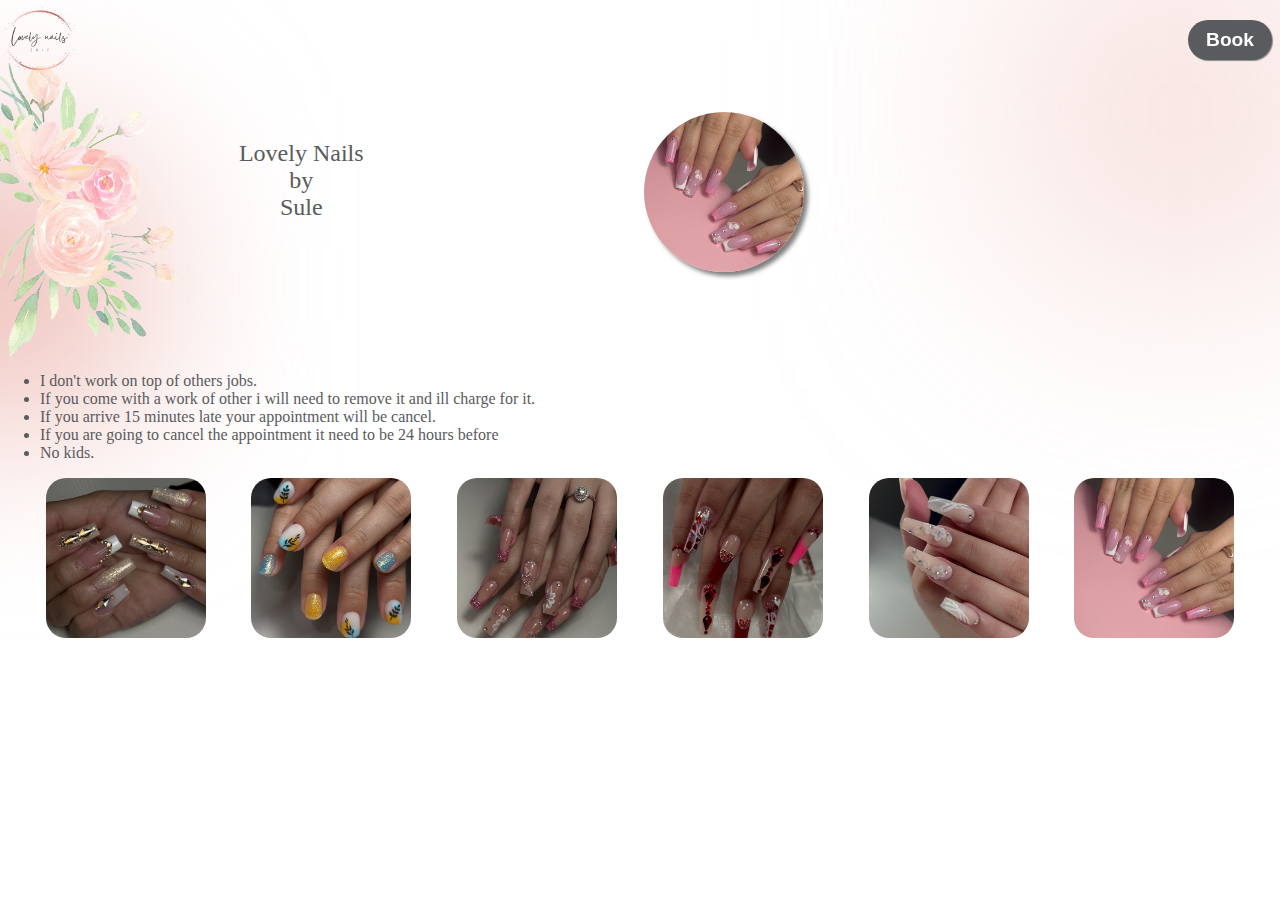
==== index.html @ fda35ba5 "Add files via upload" ====
<!DOCTYPE html>
<html lang="en">
  <head>
    <meta charset="UTF-8">
    <meta http-equiv="X-UA-Compatible" content="IE=edge">
    <meta name="viewport" content="width=device-width, initial-scale=1.0">
    <title>Nails Page</title>
    <link rel="stylesheet" href="styles.css">
    <script src="script.js"></script>
  </head>
  <body>
    <header class="header">
      <div class="logo-container">
        <img class="logo" src="photos/Lovely nails.png" alt="Logo">
      </div>
      <a href="https://squareup.com/appointments/book/yrqd9l1w0re13n/LX31G40K2Y3ZB/services">
        <button class="book-btn">Book</button>
      </a>
    </header>
    <div class="hero">
      <div class="name">
        <span>Lovely Nails</span>
        <span>by</span>
        <span>Sule</span>
      </div>
      <div class="cont-profile">
        <img class="profile-photo" src="photos/p10.jpeg" alt="">
      </div>
    </div>
    <div>
      <div>
        <img class="flower-photo" src="photos/flower-photo.png" alt="">
      </div>
      
    </div>
    <div class="list">
      <ul>
        <li>I don't work on top of others jobs.</li>
        <li>If you come with a work of other i will need to remove it and ill charge for it.</li>
        <li>If you arrive 15 minutes late your appointment will be cancel.</li>
        <li>If you are going to cancel the appointment it need to be 24 hours before</li>
        <li>No kids.</li>
      </ul>
    </div>
    <div class="collage-cont">
      <div class="collage">
        <img class="photo" src="photos/p1.jpeg" alt="">
      </div>
      <div class="collage">
        <img class="photo" src="photos/p6.jpeg" alt="">
      </div>
      <div class="collage">
        <img class="photo" src="photos/p3.jpeg" alt="">
      </div>
      <div class="collage">
        <img class="photo" src="photos/p4.jpeg" alt="">
      </div>
      <div class="collage">
        <img class="photo" src="photos/p5.jpeg" alt="">
      </div>
      <div class="collage">
        <img class="photo" src="photos/p10.jpeg" alt="">
      </div>
    </div>
    <div class="eclipse"></div>
    <div class="eclipse2"></div>
  </body>
</html>
---- styles.css ----
header {
  display: flex;
  justify-content: space-between;
  align-items: center;
  top: 0;
  left: 0;
  width: 100%;
  height: 80px;
}

body {
  margin: 0;
  padding: 0;
  background-color: #ffffff;
}
  
.logo-container {
  width: 78.62px;
  height: 70px;
  left: 6px;
  top: 5px;
}

.logo {
  width: 78.62px;
  height: 70px;
  left: 6px;
  top: 5px;
}

.book-btn {
  position: fixed;
  z-index: 9999;
  top: 20px;
  right: 8px;
  background-color: #595B5E;
  border: none;
  color: #ffffff;
  padding: 9px 18px;
  font-size: 1.2rem;
  border-radius: 20px;
  box-shadow: 1px 1px 1px #888888;
  transition: background-color 0.3s ease;
  cursor: pointer;
  font-weight: bold;
  word-spacing: -1.7%;
}

.book-btn:hover {
  background-color: #dd7973;
}

.hero {
  display: flex;
  margin-top: 2rem;
}

.name {
  flex: 1;
  text-align: center;
  color: #595b5e;
  font-size: 1.5rem;
  width: 150px;
  margin-top: 28px;
  margin-left: -25px;
  font-family: 'Times New Roman', Times, serif;
}

span {
  display: block;
}

.flower-photo {
  position: absolute;
  z-index: -1;
  width: 309px;
  height: 243px;
  left: -90px;
  top: 80px;
  transform: rotate(68.76deg);
}

.profile-photo {
  width: 160px;
  height: 160px;
  border-radius: 100px;
  margin-left: 1rem;
  object-fit: cover;
  box-shadow: 4px 4px 4px rgba(0, 0, 0, 0.5);
}
.cont-profile {
  flex: 1;
  width: 160px;
  height: 160px;
}

.list {
  margin-top: 100px;
  font-family: 'Times New Roman', Times, serif;
  color: #595B5E;
}

.collage-cont {
  display: flex;
  flex-wrap: wrap;
  justify-content: space-evenly;
}

.collage {
  height: 160px;
  width: 160px;
  padding-bottom: 20px;
}

.photo {
  width: 160px;
  height: 160px;
  border-radius: 20px;
  margin-bottom: 20px;
  object-fit: cover;
}

.eclipse {
  position: absolute;
  z-index: -2;
  width: 200px;
  height: 221px;
  right: 0px;
  top: 0px;
  background: #EAACA4;
  filter: blur(150px);
}

.eclipse2 {
  position: absolute;
  z-index: -2;
  width: 243px;
  height: 238px;
  left: -121px;
  top: 165px;
  background: #EAACA4;
  filter: blur(100px);
}


@media only screen and (min-width: 768px) {
  #first-img {
    width: 50%;
    margin: 0 auto;
  }
  
}
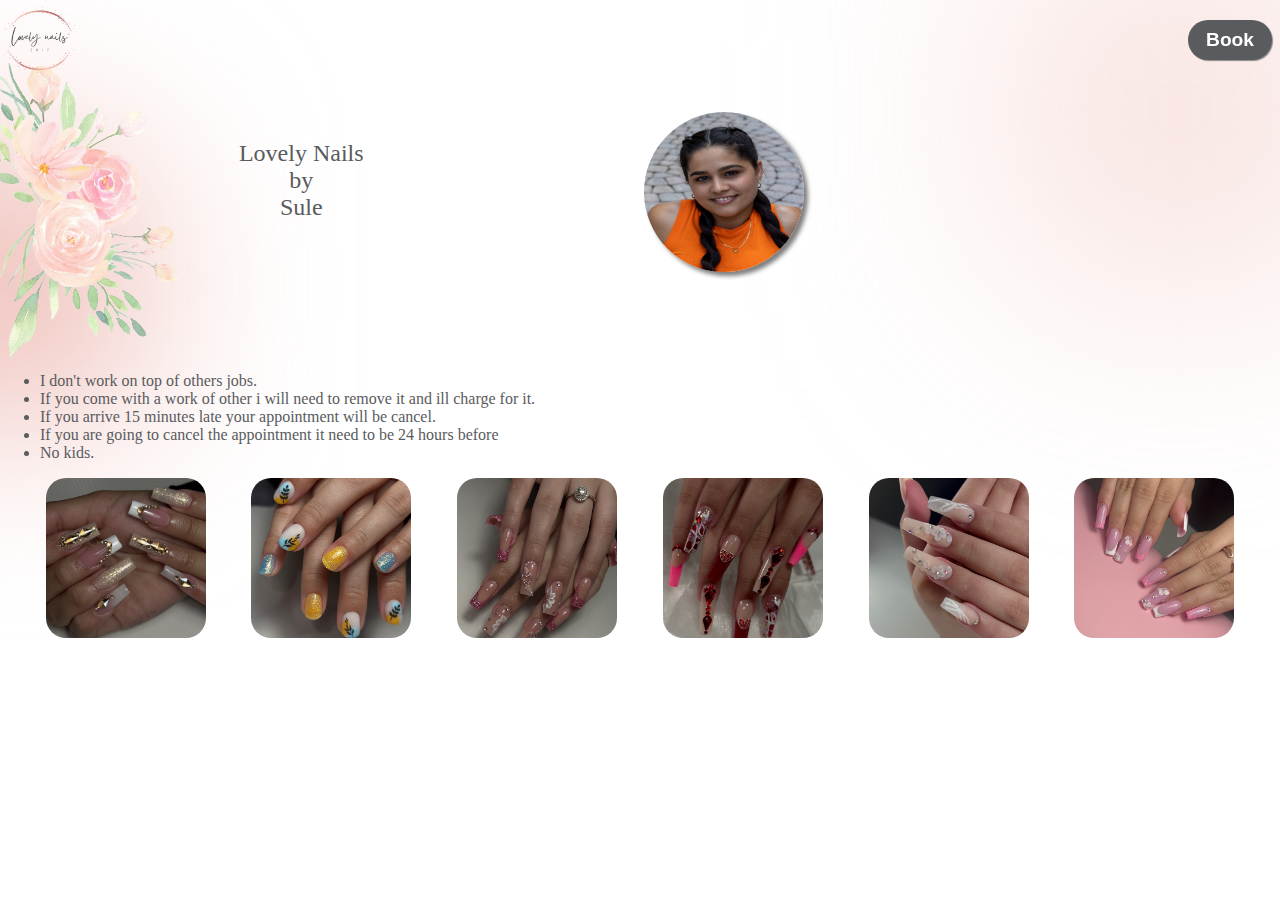
==== commit f78463b9: "Add files via upload" ====
--- a/index.html
+++ b/index.html
@@ -24,7 +24,7 @@
         <span>Sule</span>
       </div>
       <div class="cont-profile">
-        <img class="profile-photo" src="photos/p10.jpeg" alt="">
+        <img class="profile-photo" src="photos/_MG_4037-min.jpg" alt="">
       </div>
     </div>
     <div>
--- a/styles.css
+++ b/styles.css
@@ -85,7 +85,7 @@
   height: 160px;
   border-radius: 100px;
   margin-left: 1rem;
-  object-fit: cover;
+  
   box-shadow: 4px 4px 4px rgba(0, 0, 0, 0.5);
 }
 .cont-profile {
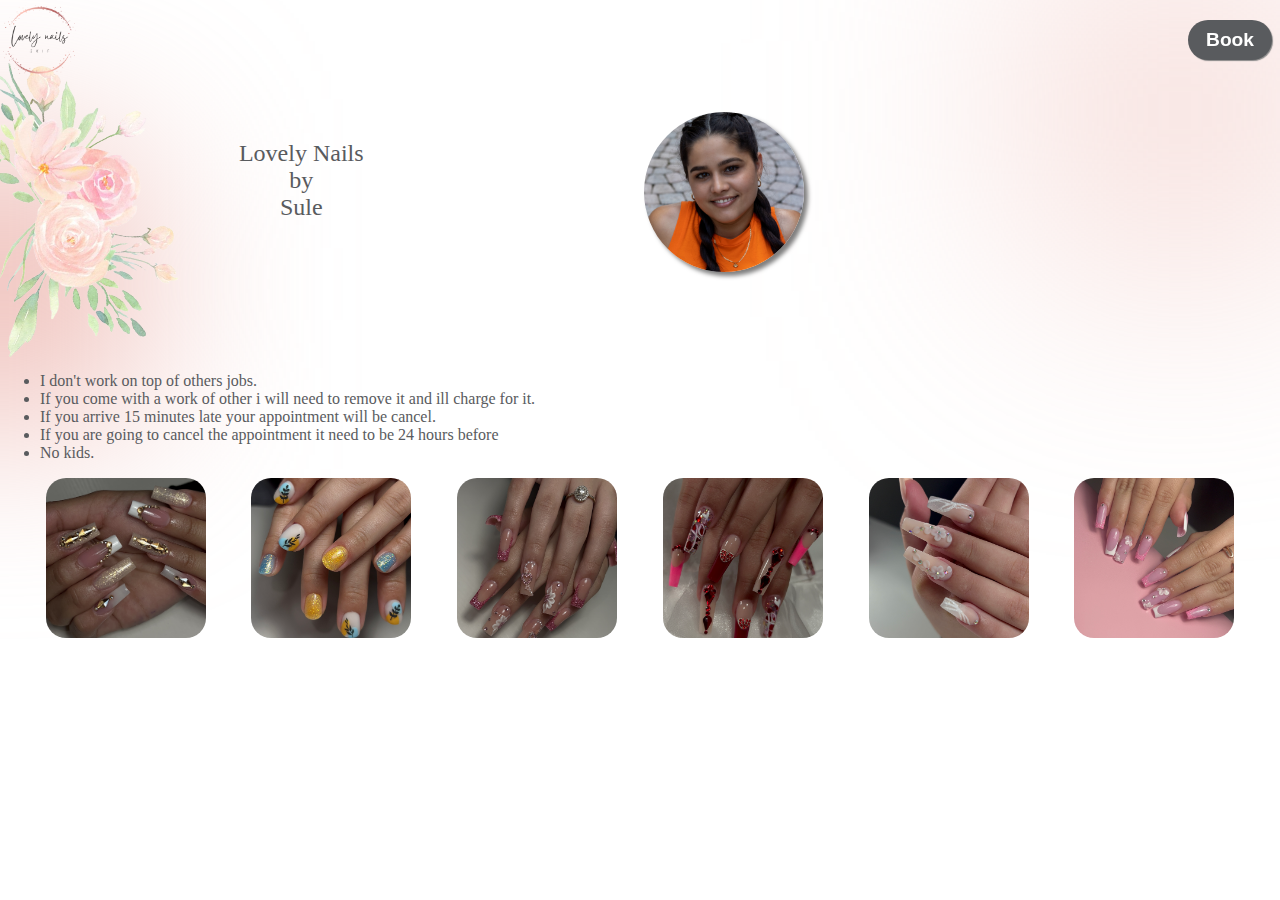
==== commit d0ac7205: "Add files via upload" ====
--- a/index.html
+++ b/index.html
@@ -24,7 +24,7 @@
         <span>Sule</span>
       </div>
       <div class="cont-profile">
-        <img class="profile-photo" src="photos/_MG_4037-min.jpg" alt="">
+        <img class="profile-photo" src="photos/_MG_4037-min.jpg" alt="photo">
       </div>
     </div>
     <div>
--- a/styles.css
+++ b/styles.css
@@ -26,6 +26,7 @@
   height: 70px;
   left: 6px;
   top: 5px;
+  object-fit: cover;
 }
 
 .book-btn {
@@ -85,7 +86,7 @@
   height: 160px;
   border-radius: 100px;
   margin-left: 1rem;
-  
+  object-fit: cover;
   box-shadow: 4px 4px 4px rgba(0, 0, 0, 0.5);
 }
 .cont-profile {
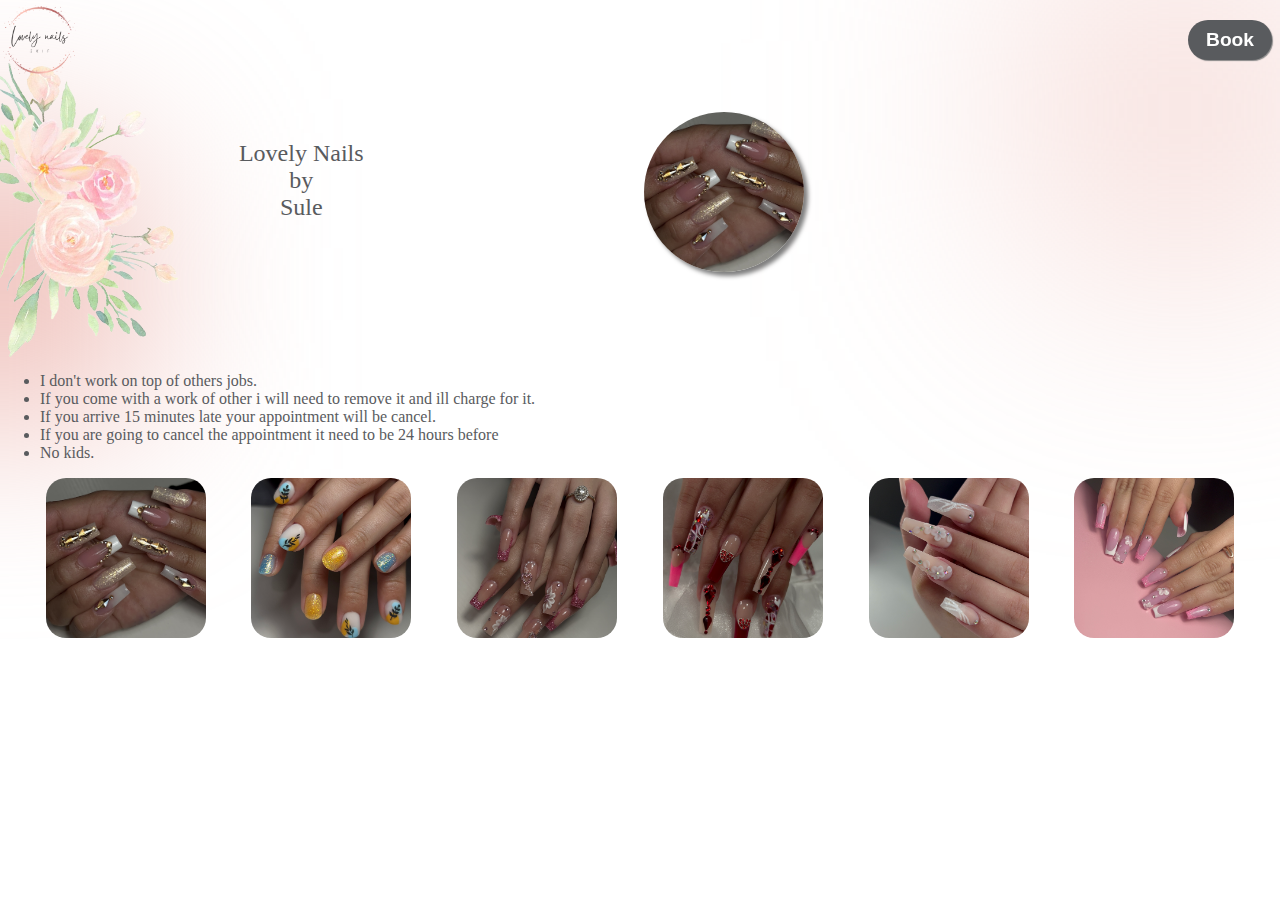
==== commit 6bd86283: "Add files via upload" ====
--- a/index.html
+++ b/index.html
@@ -24,7 +24,7 @@
         <span>Sule</span>
       </div>
       <div class="cont-profile">
-        <img class="profile-photo" src="photos/_MG_4037-min.jpg" alt="photo">
+        <img class="profile-photo" src="photos/p1.jpeg" alt="photo">
       </div>
     </div>
     <div>
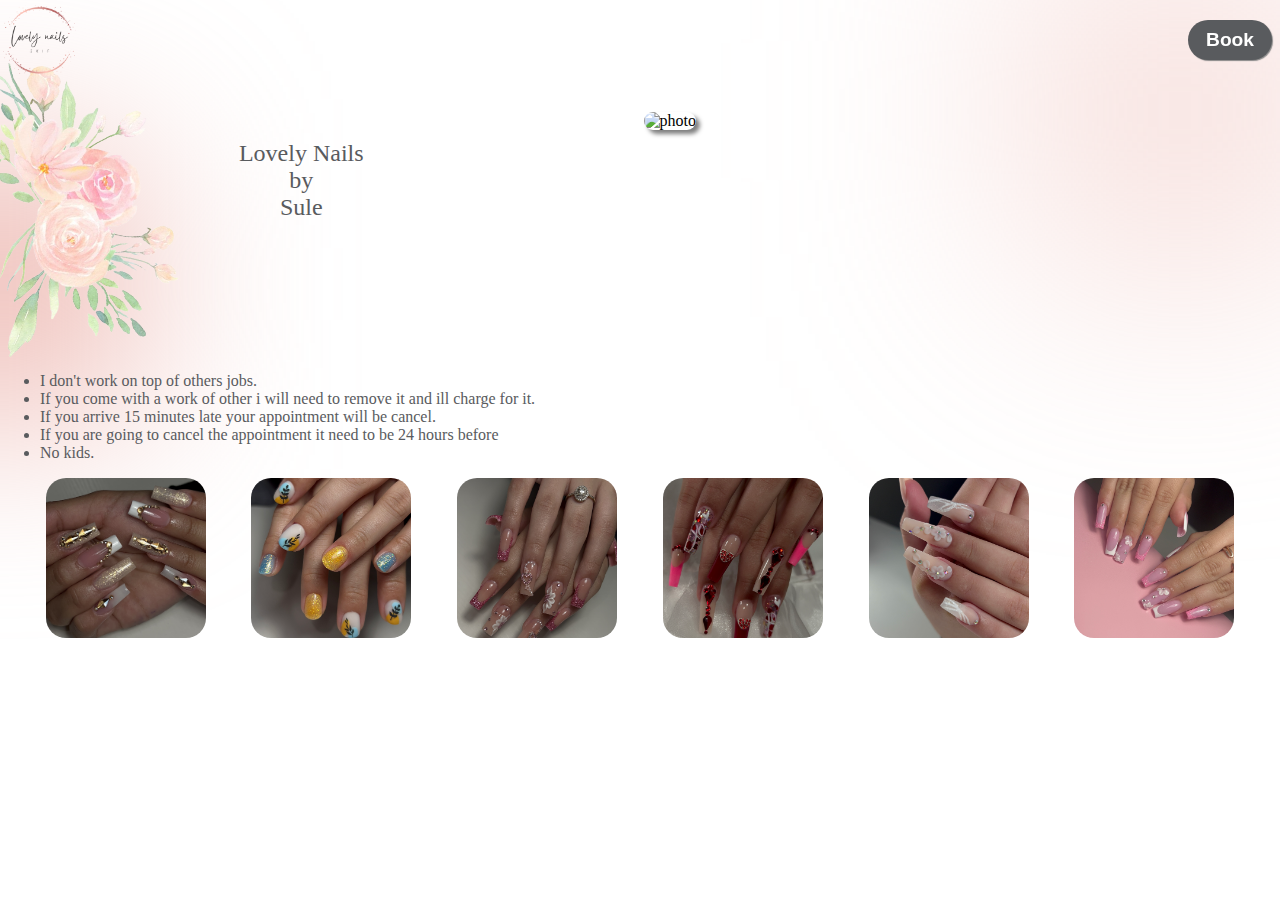
==== commit b22cc1ec: "Add files via upload" ====
--- a/index.html
+++ b/index.html
@@ -24,7 +24,7 @@
         <span>Sule</span>
       </div>
       <div class="cont-profile">
-        <img class="profile-photo" src="photos/p1.jpeg" alt="photo">
+        <img class="profile-photo" src="photos/_MG_4037-min.jpeg" alt="photo">
       </div>
     </div>
     <div>
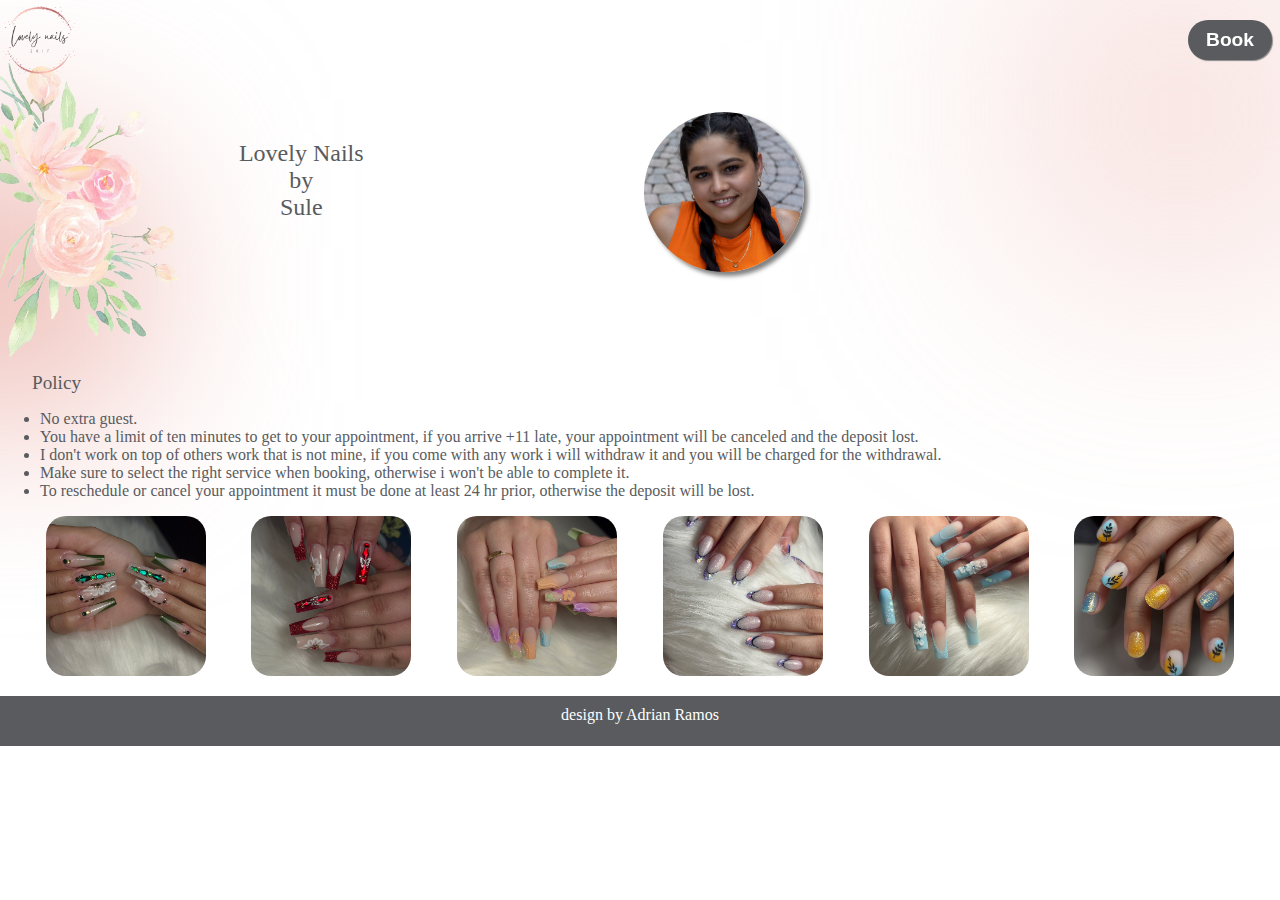
==== commit 1c15ca98: "Add files via upload" ====
--- a/index.html
+++ b/index.html
@@ -24,45 +24,50 @@
         <span>Sule</span>
       </div>
       <div class="cont-profile">
-        <img class="profile-photo" src="photos/_MG_4037-min.jpeg" alt="photo">
+        <img class="profile-photo" src="photos/sule.jpg" alt="photo">
       </div>
     </div>
     <div>
       <div>
         <img class="flower-photo" src="photos/flower-photo.png" alt="">
       </div>
-      
+    </div>
+    <div class="policy">
+      <span>Policy</span>
     </div>
     <div class="list">
       <ul>
-        <li>I don't work on top of others jobs.</li>
-        <li>If you come with a work of other i will need to remove it and ill charge for it.</li>
-        <li>If you arrive 15 minutes late your appointment will be cancel.</li>
-        <li>If you are going to cancel the appointment it need to be 24 hours before</li>
-        <li>No kids.</li>
+        <li>No extra guest.</li>
+        <li>You have a limit of ten minutes to get to your appointment, if you arrive +11 late, your appointment will be canceled and the deposit lost.</li>
+        <li>I don't work on top of others work that is not mine, if you come with any work i will withdraw it and you will be charged for the withdrawal.</li>
+        <li>Make sure to select the right service when booking, otherwise i won't be able to complete it.</li>
+        <li>To reschedule or cancel your appointment it must be done at least 24 hr prior, otherwise the deposit will be lost.</li>
       </ul>
     </div>
     <div class="collage-cont">
       <div class="collage">
-        <img class="photo" src="photos/p1.jpeg" alt="">
+        <img class="photo" src="photos/p1.JPG" alt="">
+      </div>
+      <div class="collage">
+        <img class="photo" src="photos/p2.JPG" alt="">
+      </div>
+      <div class="collage">
+        <img class="photo" src="photos/p3.JPG" alt="">
+      </div>
+      <div class="collage">
+        <img class="photo" src="photos/p4.JPG" alt="">
+      </div>
+      <div class="collage">
+        <img class="photo" src="photos/p5.JPG" alt="">
       </div>
       <div class="collage">
         <img class="photo" src="photos/p6.jpeg" alt="">
       </div>
-      <div class="collage">
-        <img class="photo" src="photos/p3.jpeg" alt="">
-      </div>
-      <div class="collage">
-        <img class="photo" src="photos/p4.jpeg" alt="">
-      </div>
-      <div class="collage">
-        <img class="photo" src="photos/p5.jpeg" alt="">
-      </div>
-      <div class="collage">
-        <img class="photo" src="photos/p10.jpeg" alt="">
-      </div>
     </div>
     <div class="eclipse"></div>
     <div class="eclipse2"></div>
+    <div class="bottom">
+      <span class="author">design by Adrian Ramos</span>
+    </div>
   </body>
 </html>--- a/styles.css
+++ b/styles.css
@@ -95,10 +95,17 @@
   height: 160px;
 }
 
+.policy {
+  margin-top: 100px;
+  color: #595B5E;
+  font-size: 1.2rem;
+  margin-left: 2rem;
+}
+
 .list {
-  margin-top: 100px;
   font-family: 'Times New Roman', Times, serif;
   color: #595B5E;
+  margin-right: 20px;
 }
 
 .collage-cont {
@@ -143,6 +150,17 @@
   filter: blur(100px);
 }
 
+.bottom {
+  width: 100%;
+  height: 50px;
+  background-color: #595B5E;
+  color: #ffffff;
+  text-align: center;
+}
+
+.author {
+  padding-top: 10px;
+}
 
 @media only screen and (min-width: 768px) {
   #first-img {
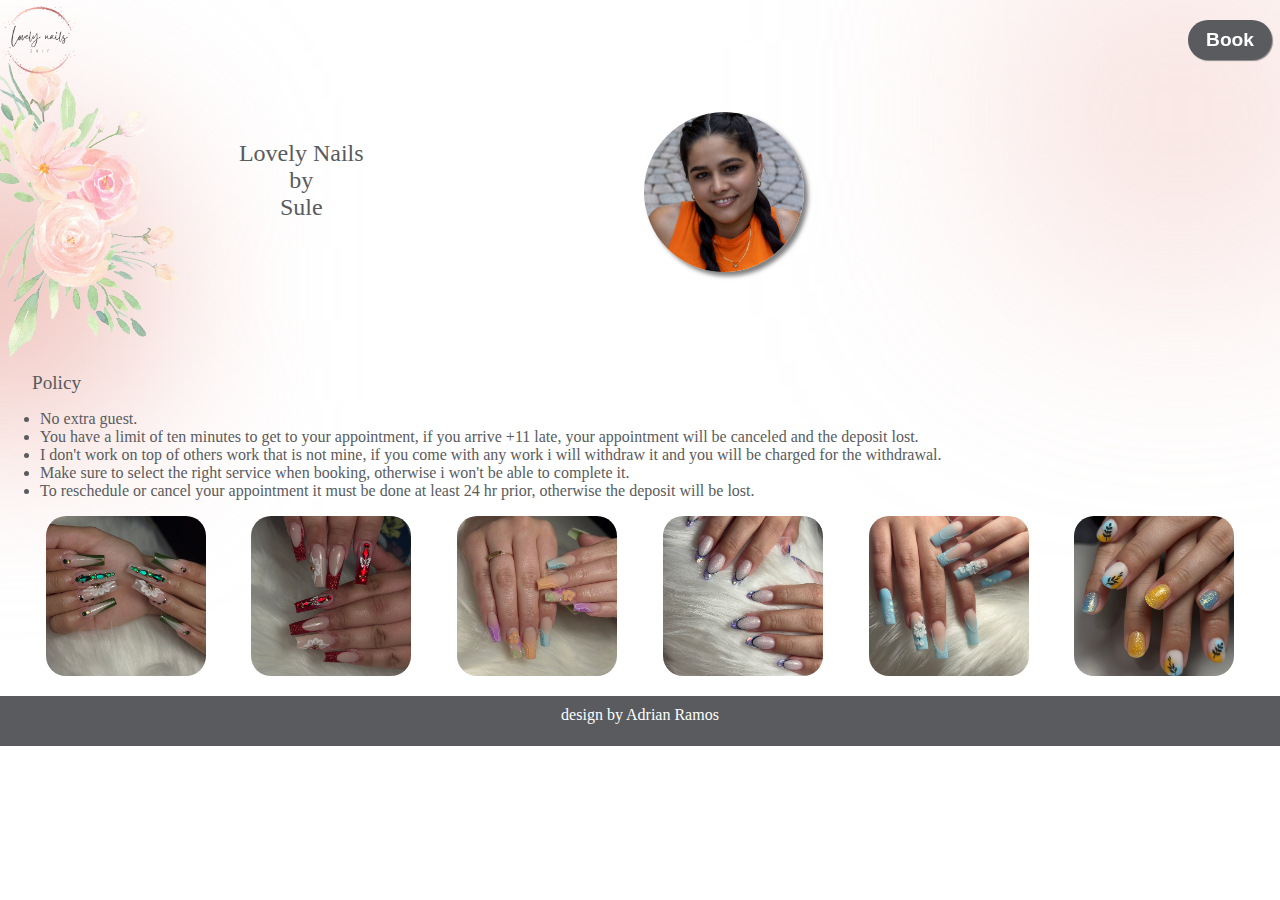
==== commit 91ca1d53: "Add files via upload" ====
--- a/index.html
+++ b/index.html
@@ -4,8 +4,9 @@
     <meta charset="UTF-8">
     <meta http-equiv="X-UA-Compatible" content="IE=edge">
     <meta name="viewport" content="width=device-width, initial-scale=1.0">
-    <title>Nails Page</title>
+    <title>Lovely Nails by Sule</title>
     <link rel="stylesheet" href="styles.css">
+    <link rel="shortcut icon" type="image/png" href="photos/icon.ico">
     <script src="script.js"></script>
   </head>
   <body>
